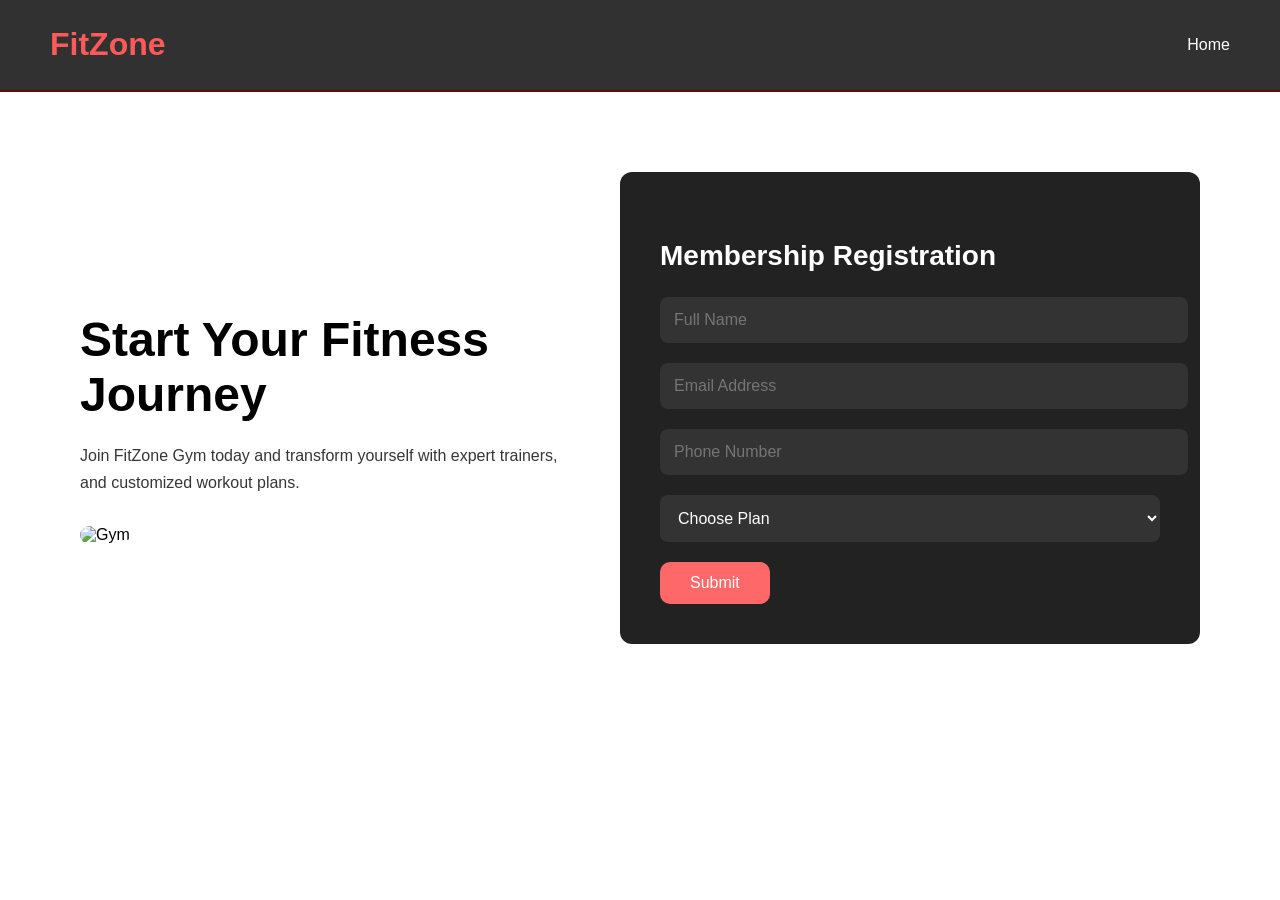
==== join.html @ 59117df5 "feat: add join page with registration form" ====
<!DOCTYPE html>
<html lang="en">
  <head>
    <meta charset="UTF-8" />
    <meta name="viewport" content="width=device-width, initial-scale=1.0" />

    <title>Join FitZone Gym</title>

    <link rel="stylesheet" href="./styles.css" />
  </head>
  <body>
    <!-- Header -->
    <header class="header">
      <div class="container navbar">
        <h1 class="logo">FitZone</h1>

        <nav>
          <ul class="nav-links">
            <li><a href="./index.html">Home</a></li>
          </ul>
        </nav>
      </div>
    </header>

    <!-- Join Section -->
    <section class="join-page">
      <div class="container">
        <div class="join-form-wrapper">
          <div class="join-content">
            <h2>Start Your Fitness Journey</h2>

            <p>
              Join FitZone Gym today and transform yourself with expert
              trainers, and customized workout plans.
            </p>

            <img
              src="https://images.unsplash.com/photo-1517838277536-f5f99be501cd?q=80&w=1000"
              alt="Gym"
            />
          </div>

          <form class="join-form">
            <h3>Membership Registration</h3>

            <input type="text" placeholder="Full Name" required />

            <input type="email" placeholder="Email Address" required />

            <input type="tel" placeholder="Phone Number" required />

            <select required>
              <option value="">Choose Plan</option>
              <option>Basic</option>
              <option>Premium</option>
              <option>Elite</option>
            </select>

            <button type="submit" class="btn">Submit</button>
          </form>
        </div>
      </div>
    </section>
  </body>
</html>
---- styles.css ----
body {
  font-family: Arial;
  margin: 0;
}

.navbar {
  display: flex;
  justify-content: space-between;
  align-items: center;
  padding: 5px 50px;
  background: #000000ce;
  border-bottom: 2px solid #750000c7;
}

.logo {
  color: #ff5959;
}

.nav-links {
  display: flex;
  list-style: none;
  gap: 20px;
}

.nav-links a {
  text-decoration: none;
  color: white;
}

.nav-links a:hover {
  color: #ff4d4d;
}

.hero {
  height: 70vh;
  display: flex;
  align-items: center;
  text-align: center;
  justify-content: space-around;
}

.hero-content {
  height: 50vh;
  width: 100%;
}

.hero h2 {
  font-size: 60px;
  margin-bottom: 20px;
}

.hero p {
  font-size: 20px;
  margin-bottom: 30px;
}

.btn {
  padding: 12px 30px;
  border-radius: 10px;
  border: none;
  background-color: #ff6868;
  color: white;
  font-size: 16px;
  cursor: pointer;
}

.btn:hover {
  background-color: #ff1a1a;
}

.programs {
  display: flex;
  align-items: center;
  justify-content: center;
  height: 40vh;
  background-color: #1a1a1a;
}

.section-title {
  text-align: center;
  font-size: 40px;
  margin-bottom: 50px;
  color: white;
}

.program-cards {
  display: flex;
  gap: 20px;
  flex-wrap: wrap;
}

.card {
  padding: 30px;
  border-radius: 10px;
  border: 2px solid black;
  background-color: #222;
  color: white;
}

.card h3 {
  margin-bottom: 15px;
  color: #ff4d4d;
}

.trainers {
  padding: 30px;
}

.trainers h2 {
  color: black;
}

.trainer-grid {
  display: flex;
  gap: 20px;
  flex-wrap: wrap;
  justify-content: center;
}

.trainer-card {
  background-color: #222;
  color: white;
  border-radius: 10px;
  overflow: hidden;
  text-align: center;
}

.trainer-card img {
  width: 100%;
  height: 350px;
  object-fit: cover;
}

.trainer-card h3 {
  margin-top: 20px;
}

.trainer-card p {
  margin: 10px 0 20px;
  color: #ccc;
}

.contact {
  padding: 80px 0;
  text-align: center;
}

.contact h2 {
  margin-bottom: 20px;
}

.footer {
  padding: 5px;
  text-align: center;
  background-color: #1a1a1a;
  color: white;
}

/* Pricing */

.pricing {
  padding: 50px;
  background-color: #1a1a1a;
  color: white;
  height: 60vh;
}

.cards {
  display: flex;
  gap: 20px;
  flex-wrap: wrap;
}

.price-card {
  flex: 1;
  min-width: 260px;
  background-color: #222;
  padding: 40px 30px;
  border-radius: 12px;
  text-align: center;
  position: relative;
}

.price-card h3 {
  font-size: 28px;
  margin-bottom: 10px;
}

.price-card h4 {
  color: #ff4d4d;
  margin-bottom: 25px;
  font-size: 24px;
}

.price-card ul {
  list-style: none;
  margin-bottom: 30px;
}

.price-card ul li {
  margin-bottom: 12px;
  color: #ccc;
}

/* Hero */

.hero {
  min-height: 90vh;
  display: flex;
  align-items: center;
  padding: 60px 0;
}

.hero-wrapper {
  display: flex;
  align-items: center;
  justify-content: space-between;
  gap: 40px;
  /* flex-wrap: wrap; */
}

.hero-content {
  flex: 1;
  min-width: 300px;
}

.hero-image {
  flex: 1;
  min-width: 300px;
}

.hero-image img {
  width: 100%;
  border-radius: 12px;
  object-fit: cover;
}

/* Reviews */

.reviews {
  padding: 80px 0;
  background:black;
}

.review-cards {
  display: flex;
  gap: 20px;
  padding:20px;
  flex-wrap: wrap;
}

.review-card {
  min-width: 250px;
  background-color: #222;
  padding: 30px;
  border-radius: 12px;
  transition: 0.3s;
}


.review-card p {
  line-height: 1.7;
  color: #ccc;
  margin-bottom: 20px;
}

.review-card h4 {
  color: #ff4d4d;
}

/* Join Page */

.join-page {
  padding: 80px;
}

.join-form-wrapper {
  display: flex;
  gap: 40px;
  align-items: center;
  flex-wrap: wrap;
}

.join-content {
  flex: 1;
  min-width: 300px;
}

.join-content h2 {
  font-size: 48px;
  margin-bottom: 20px;
}

.join-content p {
  margin-bottom: 30px;
  line-height: 1.7;
  color: #363636;
}

.join-content img {
  width: 80%;
  border-radius: 12px;
}

.join-form {
  flex: 1;
  min-width: 300px;
  background-color: #222;
  padding: 40px;
  border-radius: 12px;
}

.join-form h3 {
  margin-bottom: 25px;
  font-size: 28px;
  color:white;
}

.join-form input,
.join-form select {
  width: 100%;
  padding: 14px;
  margin-bottom: 20px;
  border: none;
  border-radius: 8px;
  background-color: #333;
  color: white;
  font-size: 16px;
}
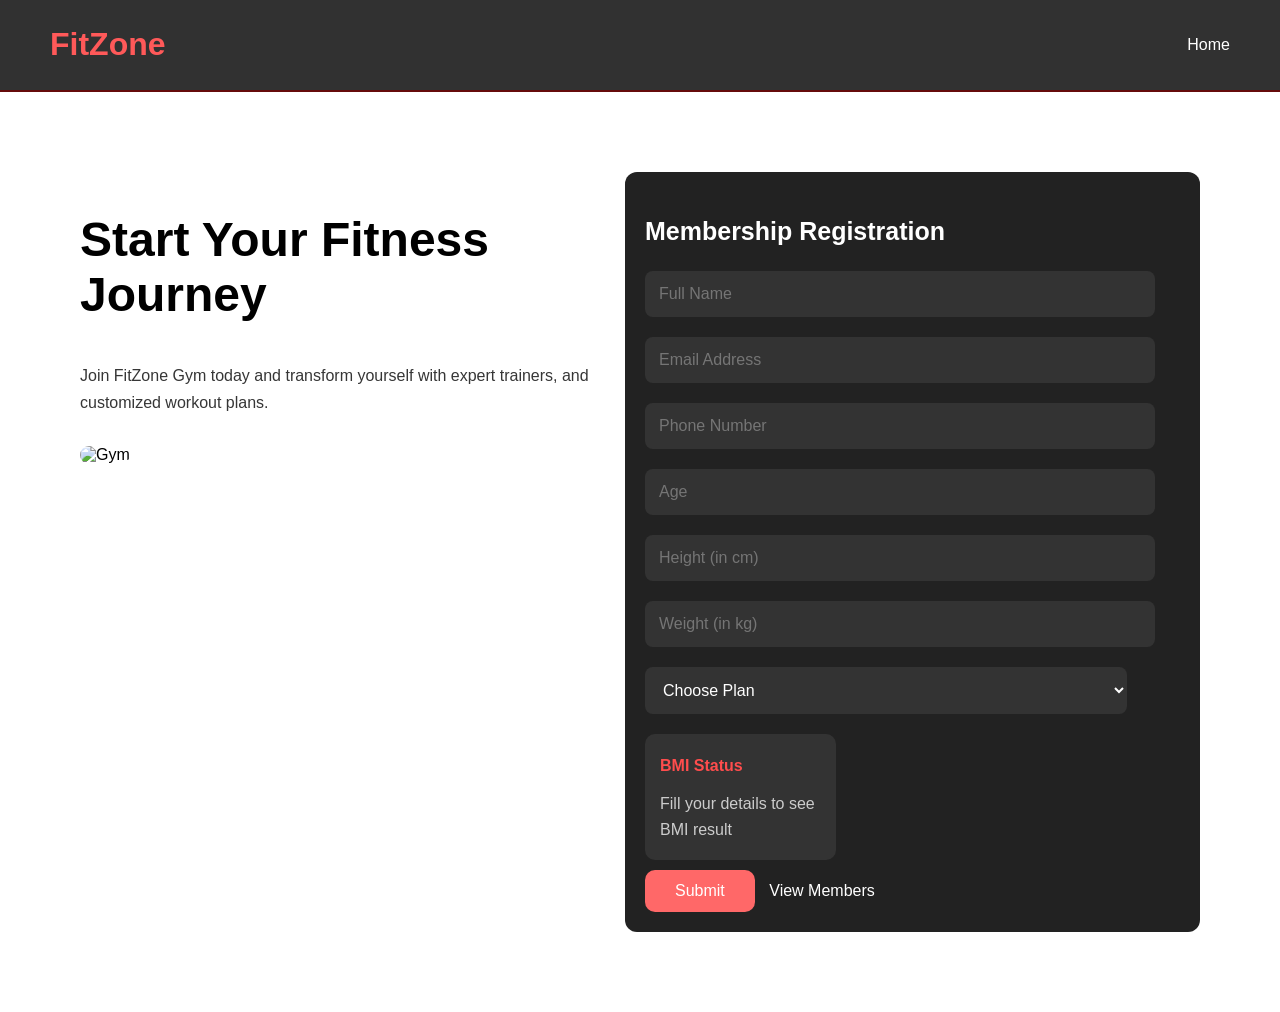
==== commit 915e956a: "feat: implement registration form with BMI calculation, members list page" ====
--- a/join.html
+++ b/join.html
@@ -43,23 +43,52 @@
           <form class="join-form">
             <h3>Membership Registration</h3>
 
-            <input type="text" placeholder="Full Name" required />
+            <input type="text" id="name" placeholder="Full Name" required />
 
-            <input type="email" placeholder="Email Address" required />
+            <input
+              type="email"
+              id="email"
+              placeholder="Email Address"
+              required
+            />
 
-            <input type="tel" placeholder="Phone Number" required />
+            <input type="tel" id="phone" placeholder="Phone Number" required />
 
-            <select required>
+            <input type="number" id="age" placeholder="Age" required />
+
+            <input
+              type="number"
+              id="height"
+              placeholder="Height (in cm)"
+              required
+            />
+
+            <input
+              type="number"
+              id="weight"
+              placeholder="Weight (in kg)"
+              required
+            />
+
+            <select id="plan" required>
               <option value="">Choose Plan</option>
               <option>Basic</option>
               <option>Premium</option>
               <option>Elite</option>
             </select>
 
+            <div class="bmi-result">
+              <h4>BMI Status</h4>
+              <p id="bmiText">Fill your details to see BMI result</p>
+            </div>
+
             <button type="submit" class="btn">Submit</button>
+              <a style="text-decoration: none; color:white; margin-left:10px;" href="./members.html"> View Members </a>
           </form>
         </div>
       </div>
     </section>
+
+    <script src="./script.js"></script>
   </body>
 </html>
--- a/styles.css
+++ b/styles.css
@@ -79,7 +79,7 @@
 .section-title {
   text-align: center;
   font-size: 40px;
-  margin-bottom: 50px;
+  margin-bottom: 20px;
   color: white;
 }
 
@@ -119,6 +119,7 @@
 
 .trainer-card {
   background-color: #222;
+  max-width: 400px;
   color: white;
   border-radius: 10px;
   overflow: hidden;
@@ -239,13 +240,13 @@
 
 .reviews {
   padding: 80px 0;
-  background:black;
+  background: black;
 }
 
 .review-cards {
   display: flex;
   gap: 20px;
-  padding:20px;
+  padding: 20px;
   flex-wrap: wrap;
 }
 
@@ -257,7 +258,6 @@
   transition: 0.3s;
 }
 
-
 .review-card p {
   line-height: 1.7;
   color: #ccc;
@@ -276,8 +276,8 @@
 
 .join-form-wrapper {
   display: flex;
-  gap: 40px;
-  align-items: center;
+  gap: 10px;
+  align-items: flex-start;
   flex-wrap: wrap;
 }
 
@@ -288,7 +288,6 @@
 
 .join-content h2 {
   font-size: 48px;
-  margin-bottom: 20px;
 }
 
 .join-content p {
@@ -304,21 +303,19 @@
 
 .join-form {
   flex: 1;
-  min-width: 300px;
   background-color: #222;
-  padding: 40px;
+  padding: 20px;
   border-radius: 12px;
 }
 
 .join-form h3 {
-  margin-bottom: 25px;
-  font-size: 28px;
-  color:white;
+  font-size: 25px;
+  color: white;
 }
 
 .join-form input,
 .join-form select {
-  width: 100%;
+  width: 90%;
   padding: 14px;
   margin-bottom: 20px;
   border: none;
@@ -328,3 +325,98 @@
   font-size: 16px;
 }
 
+/* BMI Result */
+
+.bmi-result {
+  background-color: #333;
+  width: 30%;
+  padding: 2px 15px;
+  border-radius: 10px;
+  margin-bottom: 10px;
+}
+
+.bmi-result h4 {
+  margin-bottom: 5px;
+  color: #ff4d4d;
+}
+
+.bmi-result p {
+  color: #ccc;
+  line-height: 1.6;
+}
+
+/* Secondary Button */
+
+.secondary-btn {
+  display: inline-block;
+  margin-top: 15px;
+  text-decoration: none;
+  color: white;
+  text-align: center;
+  width: 100%;
+  padding: 14px;
+  border-radius: 8px;
+  background-color: #444;
+  transition: 0.3s;
+}
+
+.secondary-btn:hover {
+  background-color: #555;
+}
+
+/* Members Page */
+
+.members-page {
+  padding: 80px 0;
+}
+
+.members-header {
+  display: flex;
+  justify-content: space-between;
+  align-items: center;
+  margin-bottom: 40px;
+  gap: 20px;
+  flex-wrap: wrap;
+}
+
+/* Members Table */
+
+.table-wrapper {
+  overflow-x: auto;
+}
+
+.members-table {
+  width: 80%;
+  margin-left:20px;
+  border-collapse: collapse;
+  min-width: 800px;
+  background-color: #3a3939;
+  border-radius: 12px;
+  overflow: hidden;
+}
+
+.members-table th,
+.members-table td {
+  padding: 16px;
+  text-align: left;
+  border-bottom: 1px solid #333;
+}
+
+.members-table th {
+  background-color: #000000;
+  color: white;
+}
+
+.members-table td {
+  color: #ffffff;
+}
+
+.members-table tr:hover {
+  background-color: #2d2d2d;
+}
+
+.empty-message {
+  text-align: center;
+  color: #999;
+  font-size: 18px;
+}
